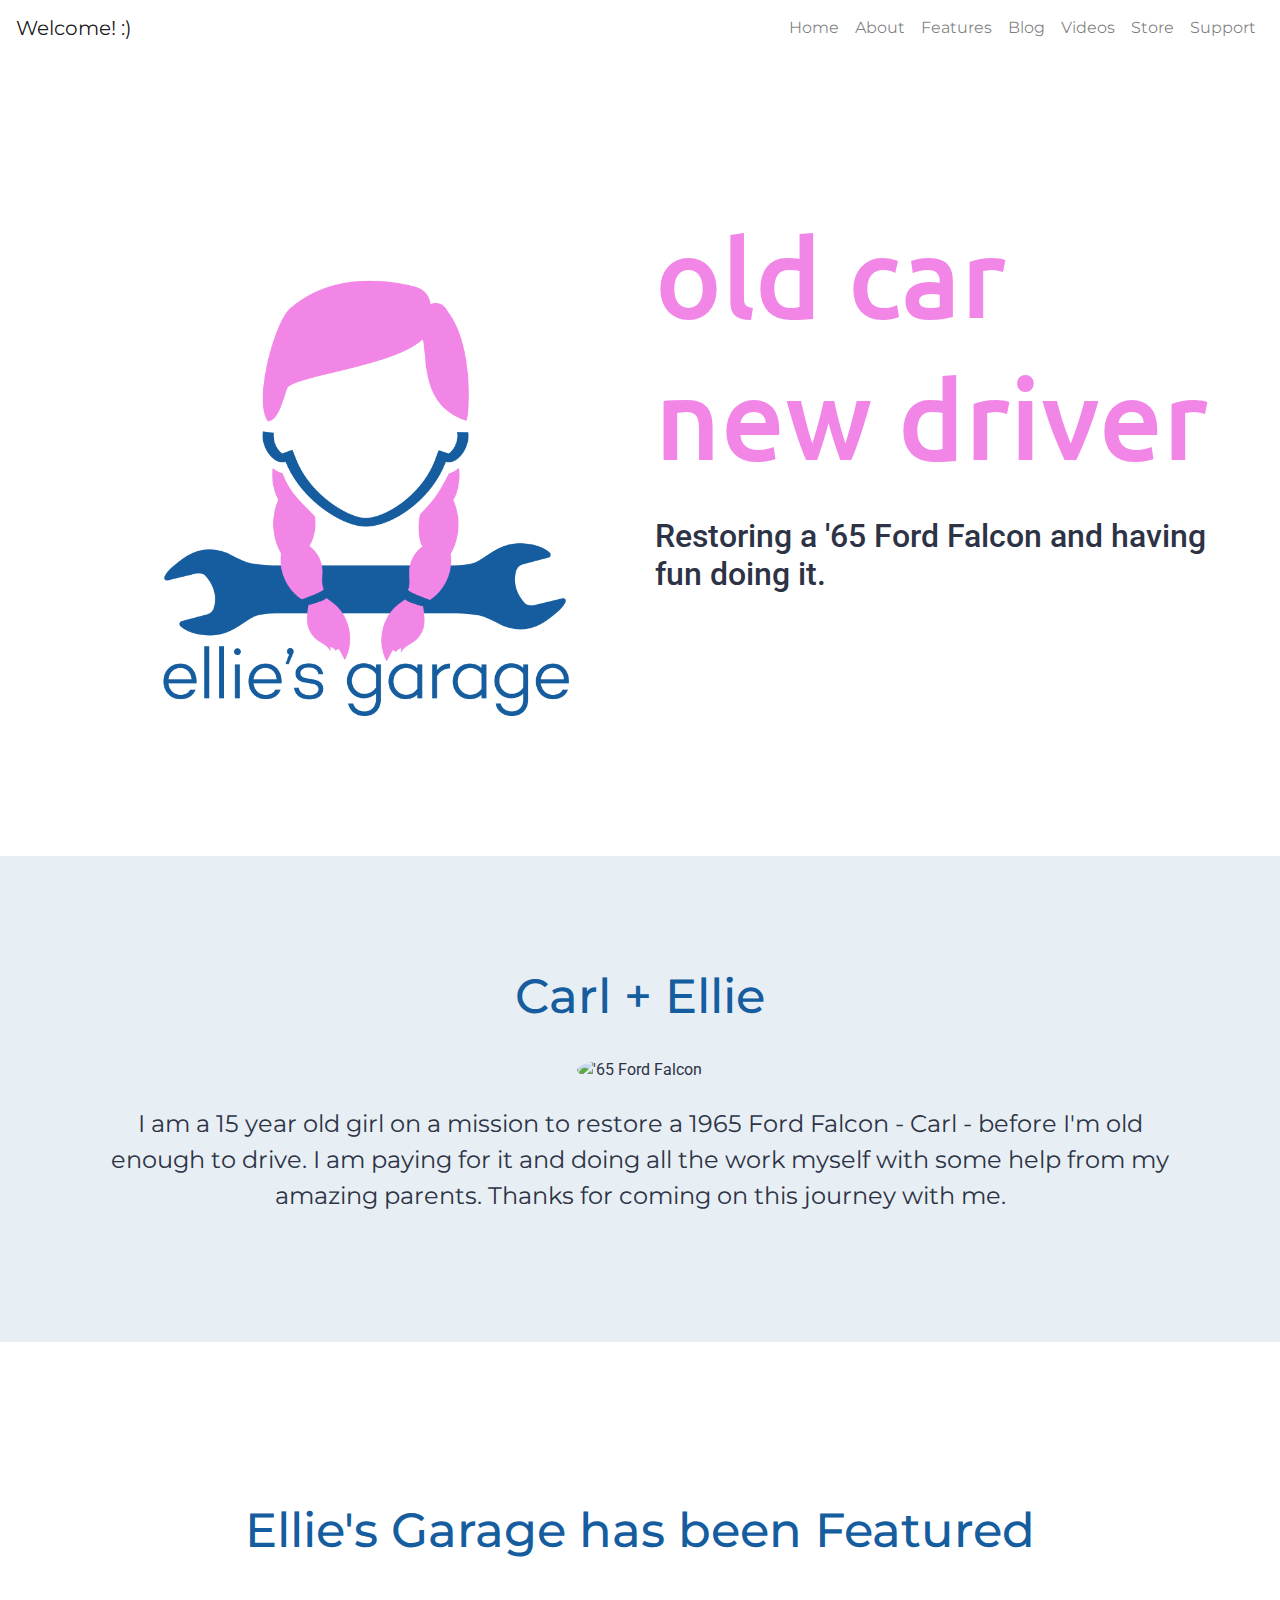
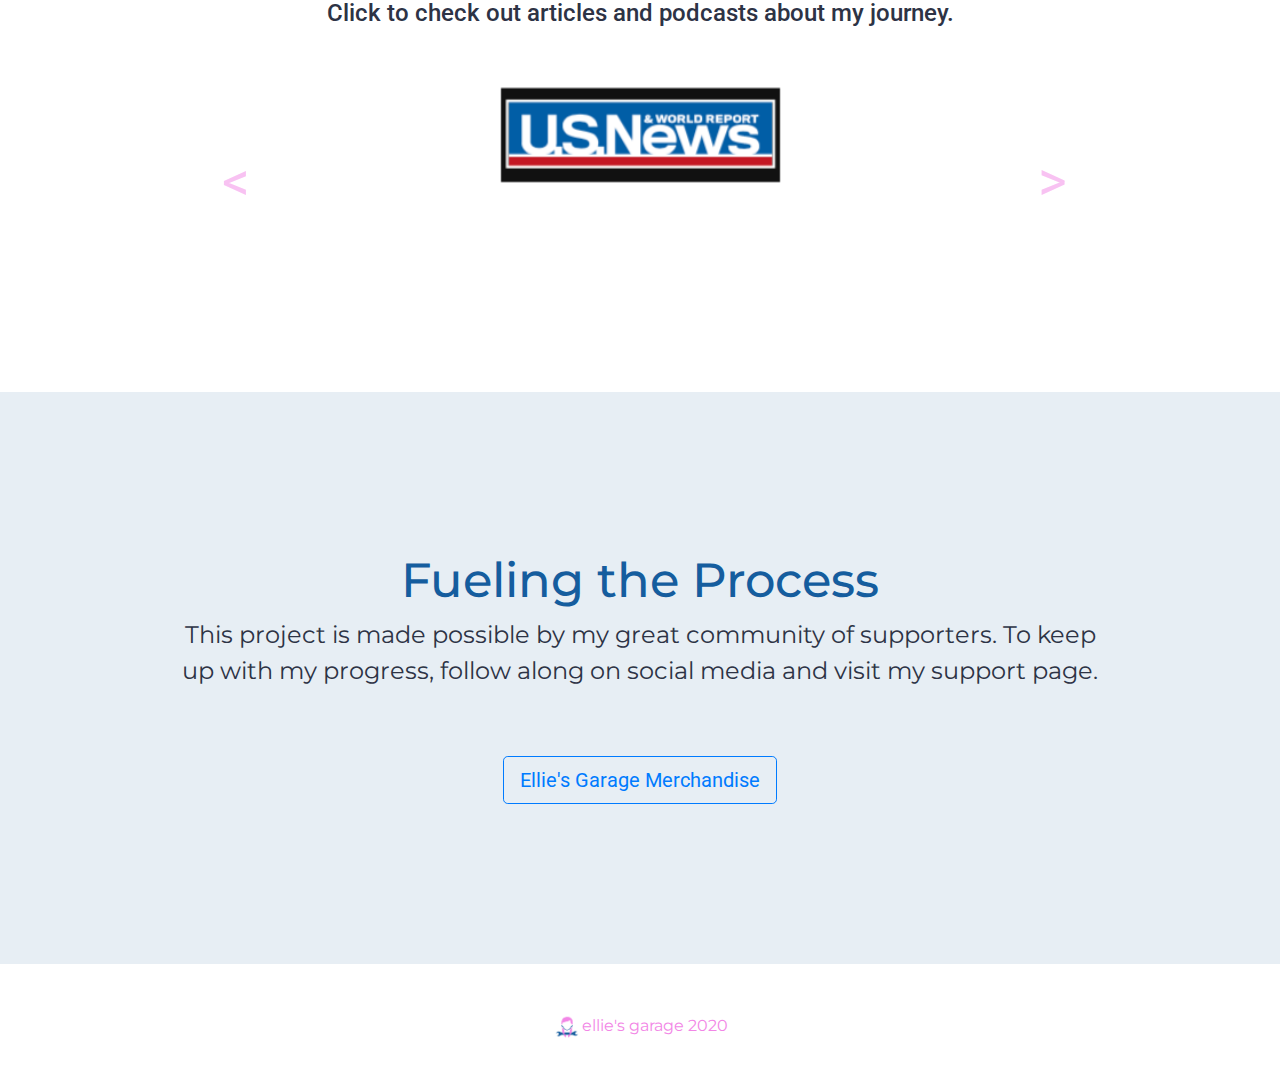
==== index.html @ fc5af0a5 "Update index.html" ====
<!DOCTYPE html>
<html>

<head>
  <meta charset="utf-8">
  <title>Ellie's Garage | </title>
  <link rel="icon" href="ellie's garage logo.ico">

  <!-- Google Fonts -->
  <link rel="preconnect" href="https://fonts.gstatic.com">
<link href="https://fonts.googleapis.com/css2?family=Montserrat:wght@400;700;900&family=Roboto&display=swap" rel="stylesheet">
<link href="https://fonts.googleapis.com/css2?family=Ubuntu:wght@500&display=swap" rel="stylesheet">
 <!-- Font Awesome -->
  <script src="https://kit.fontawesome.com/8badafd0a2.js" crossorigin="anonymous"></script>

  <!-- CSS Stylesheets-->

  <link rel="stylesheet" href="https://stackpath.bootstrapcdn.com/bootstrap/4.5.2/css/bootstrap.min.css" integrity="sha384-JcKb8q3iqJ61gNV9KGb8thSsNjpSL0n8PARn9HuZOnIxN0hoP+VmmDGMN5t9UJ0Z" crossorigin="anonymous">
  <link rel="stylesheet" href="CSS/styles.css">

<!-- Bootstrap Scripts -->
  <script src="https://code.jquery.com/jquery-3.5.1.slim.min.js" integrity="sha384-DfXdz2htPH0lsSSs5nCTpuj/zy4C+OGpamoFVy38MVBnE+IbbVYUew+OrCXaRkfj" crossorigin="anonymous"></script>
  <script src="https://cdn.jsdelivr.net/npm/popper.js@1.16.1/dist/umd/popper.min.js" integrity="sha384-9/reFTGAW83EW2RDu2S0VKaIzap3H66lZH81PoYlFhbGU+6BZp6G7niu735Sk7lN" crossorigin="anonymous"></script>
  <script src="https://stackpath.bootstrapcdn.com/bootstrap/4.5.2/js/bootstrap.min.js" integrity="sha384-B4gt1jrGC7Jh4AgTPSdUtOBvfO8shuf57BaghqFfPlYxofvL8/KUEfYiJOMMV+rV" crossorigin="anonymous"></script>



</head>

<body>

  <section class="white-section" id="title">
    <div class="container-fluid">
      <!-- Nav Bar -->
      <div class="selector">
     <nav class="navbar navbar-expand-lg navbar-light">
        <a class="navbar-brand" href="">Welcome! :)</a>
        <button class="navbar-toggler" type="button" data-toggle="collapse" data-target="#navbarTogglerDemo01" aria-controls="navbarTogglerDemo01" aria-expanded="false" aria-label="Toggle navigation">
          <span class="navbar-toggler-icon"></span>
        </button>
        <div class="collapse navbar-collapse" id="navbarTogglerDemo01">

          <ul class="navbar-nav ml-auto">
            <li class="nav-item">
              <a class="nav-link" href="#title">Home</a>
            </li>
            <li class="nav-item">
              <a class="nav-link" href="#about">About</a>
            </li>
            <li class="nav-item">
              <a class="nav-link" href="#testimonials">Features</a>
            </li>
            <li class="nav-item">
              <a class="nav-link" href="https://elliesgarage.com/blog-eg/">Blog</a>
            </li>
            <li class="nav-item">
              <a class="nav-link" href="https://elliesgarage.com/videos-eg/">Videos</a>
            </li>
            <li class="nav-item">
              <a class="nav-link" href="https://www.teepublic.com/user/ellie-s-garage" target="_blank">Store</a>
              </li>
              <li class="nav-item">
                <a class="nav-link" href="https://www.patreon.com/elliesgarage" target="_blank">Support</a>
              </li>
          </ul>
          </div>
      </nav>
      </div>
      <!-- Title -->

      <div class="row" id="heading">
        <div class="col-lg-6">
          <img class="imgtitle" src="images/EGlogowithwords.png" alt="Ellie's Garage Logo">
        </div>
        <div class="col-lg-6">
          <h1 class="big-heading"> old car</h1>
          <h1>new driver</h1>
          <h2> Restoring a '65 Ford Falcon and having fun doing it. </h2>
          </div>
      </div>
    </div>
  </section>


  <!-- Features -->

  <section class="color-section" id="about">
    <div class="container-fluid">
<h3>Carl + Ellie</h3>
<img class= "ellie-pic" src="images/EG Nov2020.jpg" alt="'65 Ford Falcon'">
<p class="about">I am a 15 year old girl on a mission to restore a 1965 Ford Falcon - Carl - before I'm old enough to drive. I am paying for it and doing all the work myself with some help from my amazing parents. Thanks for coming on this journey with me.</p>
  </div>
  </section>


  <!-- Testimonials -->

  <section class="white-section" id="testimonials">

    <h3 class="testimonial-title">Ellie's Garage has been Featured</h3>
    <h4 class="testimonial-title">Click to check out articles and podcasts about my journey.</h4>

  <div id="testimonial-carousel" class="carousel slide" data-ride="false">
    <div class="carousel-inner">
      <div class="carousel-item active container-fluid">
        <a href="https://www.usnews.com/news/best-states/virginia/articles/2020-09-13/a-visit-to-ellies-garage-virginia-teen-father-restore-car" target="_blank"><img class="press-logo" src="images/USNews.png" alt="USNews-logo"></img></a>
      </div>
      <div class="carousel-item container-fluid">
      <a href="http://www.chevyclassicsclub.com/ellies-garage/" target="_blank"><img class="press-logo" src="images/CCC-logo.png" alt="Chevy Classics Club-logo"></img></a>
      </div>
      <div class="carousel-item container-fluid">
    <a href="https://podcasts.apple.com/us/podcast/ep-52-ellies-garage-a-girl-just-doing-what-she-loves/id1459299865?i=1000478352944" target="_blank"><img class="press-logo" src="images/FG.png" alt="Femcanic-logo"></img></a>
  </div>
  <div class="carousel-item container-fluid">
  <a href="https://www.eastwood.com/promotions/father-s-day-gifts.html" target="_blank"><img class="press-logo" src="images/eastwood.png" alt="eastwood-logo"></a>
  </div>
  <div class="carousel-item container-fluid">
  <a href="https://elliesgarage.com/2020/03/07/an-old-car-for-a-new-driver/" target="_blank"><img class="press-logo" src="images/Falconclub.png" alt="Falcon-Club-logo"></a>
  </div>
  <div class="carousel-item container-fluid">
  <a href="https://open.spotify.com/episode/5Q7dZPSXMfmSL0YL0gDez9?si=nfwybLY0QIq4i05pV4oHyA" target="_blank"><img class="press-logo" src="images/GOAD.png" alt="GOAD-logo"></a>
  </div>

  </div>

      <a class="carousel-control-prev" href="#testimonial-carousel" role="button" data-slide="prev">
      <span class="carousel-control-prev-icon"></span>
      </a>

      <a class="carousel-control-next" href="#testimonial-carousel" role="button" data-slide="next">
      <span class="carousel-control-next-icon"></span>
      </a>
  </div>



  </section>


  <!-- Call to Action -->

  <section class="color-section" id="cta">
<div class="container-fluid">
    <h3 class="big-heading">Fueling the Process</h3>
    <p>This project is made possible by my great community of supporters. To keep up with my progress, follow along on social media and visit my support page.</p>
    <a href="https://www.youtube.com/elliesgarage" target="_blank"><i class="fab fa-youtube footer-items"></i></a>
    <a href="https://www.facebook.com/elliesgarage" target="_blank"><i class="fab fa-facebook-f footer-items"></i></a>
    <a href="https://www.instagram.com/elliesgarage/" target="_blank"><i class="fab fa-instagram footer-items"></i></a>
    <a href="https://www.patreon.com/elliesgarage" target="_blank" class="myButton"><i class="fab fa-patreon footer-items"></i></a>
</div>
<div>
    <a href="https://www.teepublic.com/user/ellie-s-garage" target="_blank"><button type="button" class="btn btn-outline-primary btn-lg">Ellie's Garage Merchandise</button></a>
  </div>
  </section>


  <!-- Footer -->

  <footer class="white-section" id="footer">
<div class="container-fluid">
<img class="footerbrand" src="images/Logo.png" alt="ellie's garage logo">ellie's garage 2020</img>
</div>
  </footer>


</body>

</html>
---- CSS/styles.css ----
h1 {
  font-size: 7rem;
  font-family: Ubuntu;
  color: #f286e6;
}
h2{
  font-size: 2rem;
  font-family: roboto;
    color: #2d3345;
    margin-top: 2rem;
}
h3{
  font-size: 3rem;
  font-family: Montserrat;
  color:#155d9E;
}
h4{
  font-size: 1.5rem;
  font-family: roboto;
  color: #2d3345;
}
p{
  font-size: 1.5rem;
  font-family: Montserrat;
}
.carousel-control-next-icon:after
{
  content: '>';
  font-size: 55px;
  color: #f286e6;
}

.carousel-control-prev-icon:after {
  content: '<';
  font-size: 55px;
  color: #f286e6;
}
.carousel-inner{
   height: 100%;
}
.color-section{
  background-color: #e7eef4;
  color: #2d3345;
}
.community-heading{
  color: #f286e6;
}
.ellie-pic{
  height:40%;
  width: 40%;
  border-radius: 50%;
  padding: 1.5rem;
}
.footer-items{
  padding: 3rem 1.5rem;
}
.footerbrand{
  height:30px;
  width:30px;
}
.imgtitle{
  height: 600px;
  width: 600px;
}
.press-logo{
  height: 30%;
  width:30%;
  margin: 20px 20px 50px;
}
.selector
{
  position: fixed;
  top: 0;
  left: 0;
  width: 100%;
  z-index: 1;
  background-color: white;
}
.testimonial-title{
  padding-bottom: 2rem;
}
.white-section {
  padding: 3rem;
}
#about{
  text-align: center;
  padding: 7rem 5rem;
}
#cta{
  text-align: center;
  padding: 10rem;
  font-size: 2rem;
}
#footer{
  text-align: center;
  color: #f286e6;
  font-size: 1rem;
  font-family: Montserrat;
}
#heading{
  padding-top: 10rem;
}
#testimonials{
  text-align: center;
  padding: 10rem;
}
#title{
  font-family: Montserrat;
}
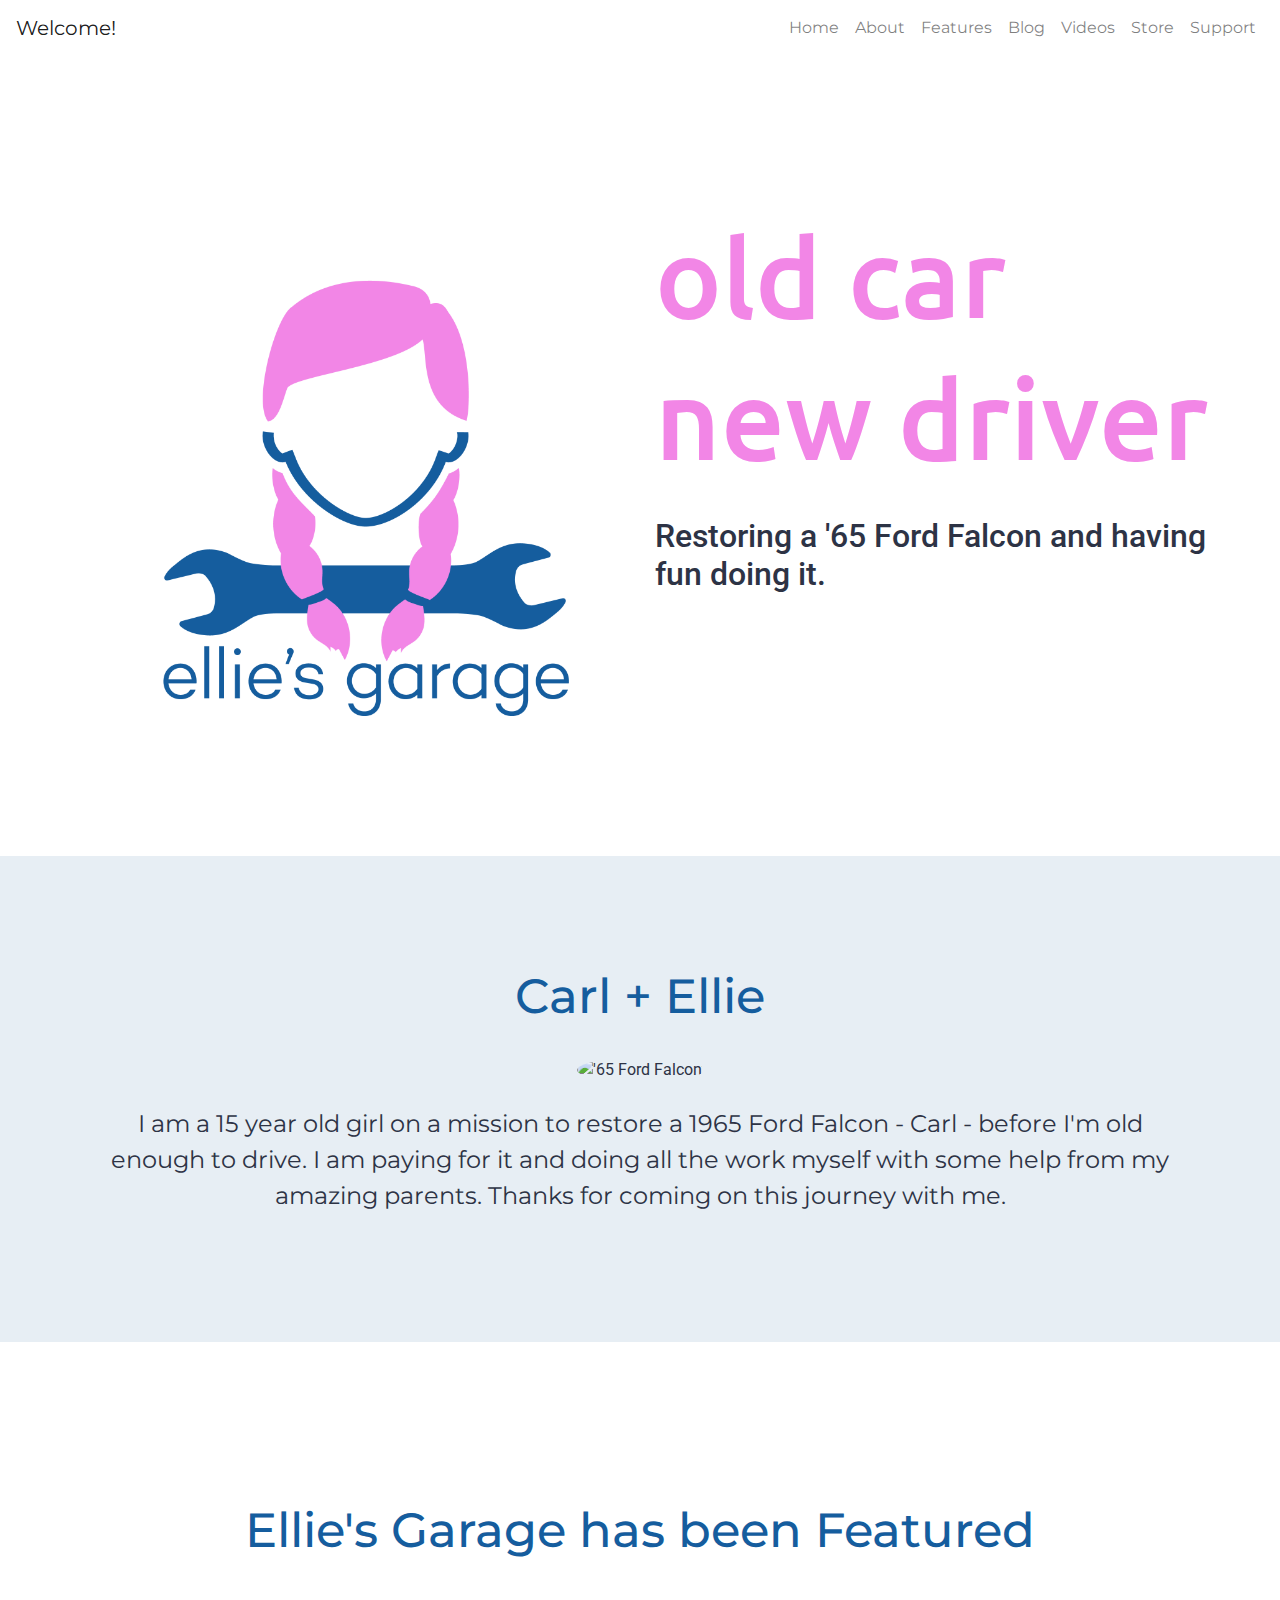
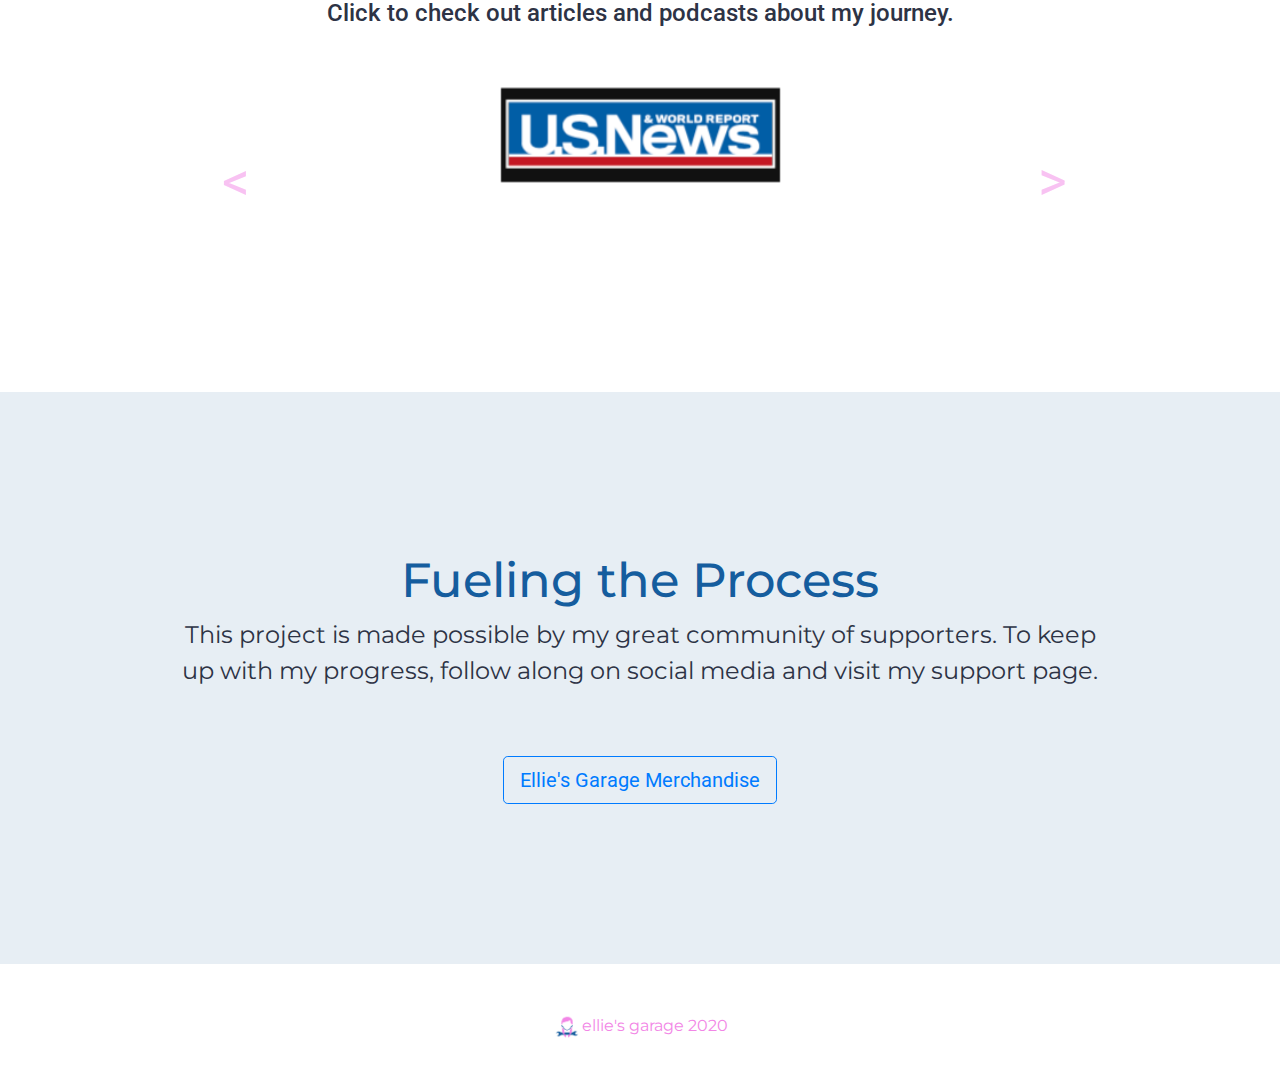
==== commit 5e2f29a9: "Update index.html" ====
--- a/index.html
+++ b/index.html
@@ -34,7 +34,7 @@
       <!-- Nav Bar -->
       <div class="selector">
      <nav class="navbar navbar-expand-lg navbar-light">
-        <a class="navbar-brand" href="">Welcome! :)</a>
+        <a class="navbar-brand" href="">Welcome!</a>
         <button class="navbar-toggler" type="button" data-toggle="collapse" data-target="#navbarTogglerDemo01" aria-controls="navbarTogglerDemo01" aria-expanded="false" aria-label="Toggle navigation">
           <span class="navbar-toggler-icon"></span>
         </button>
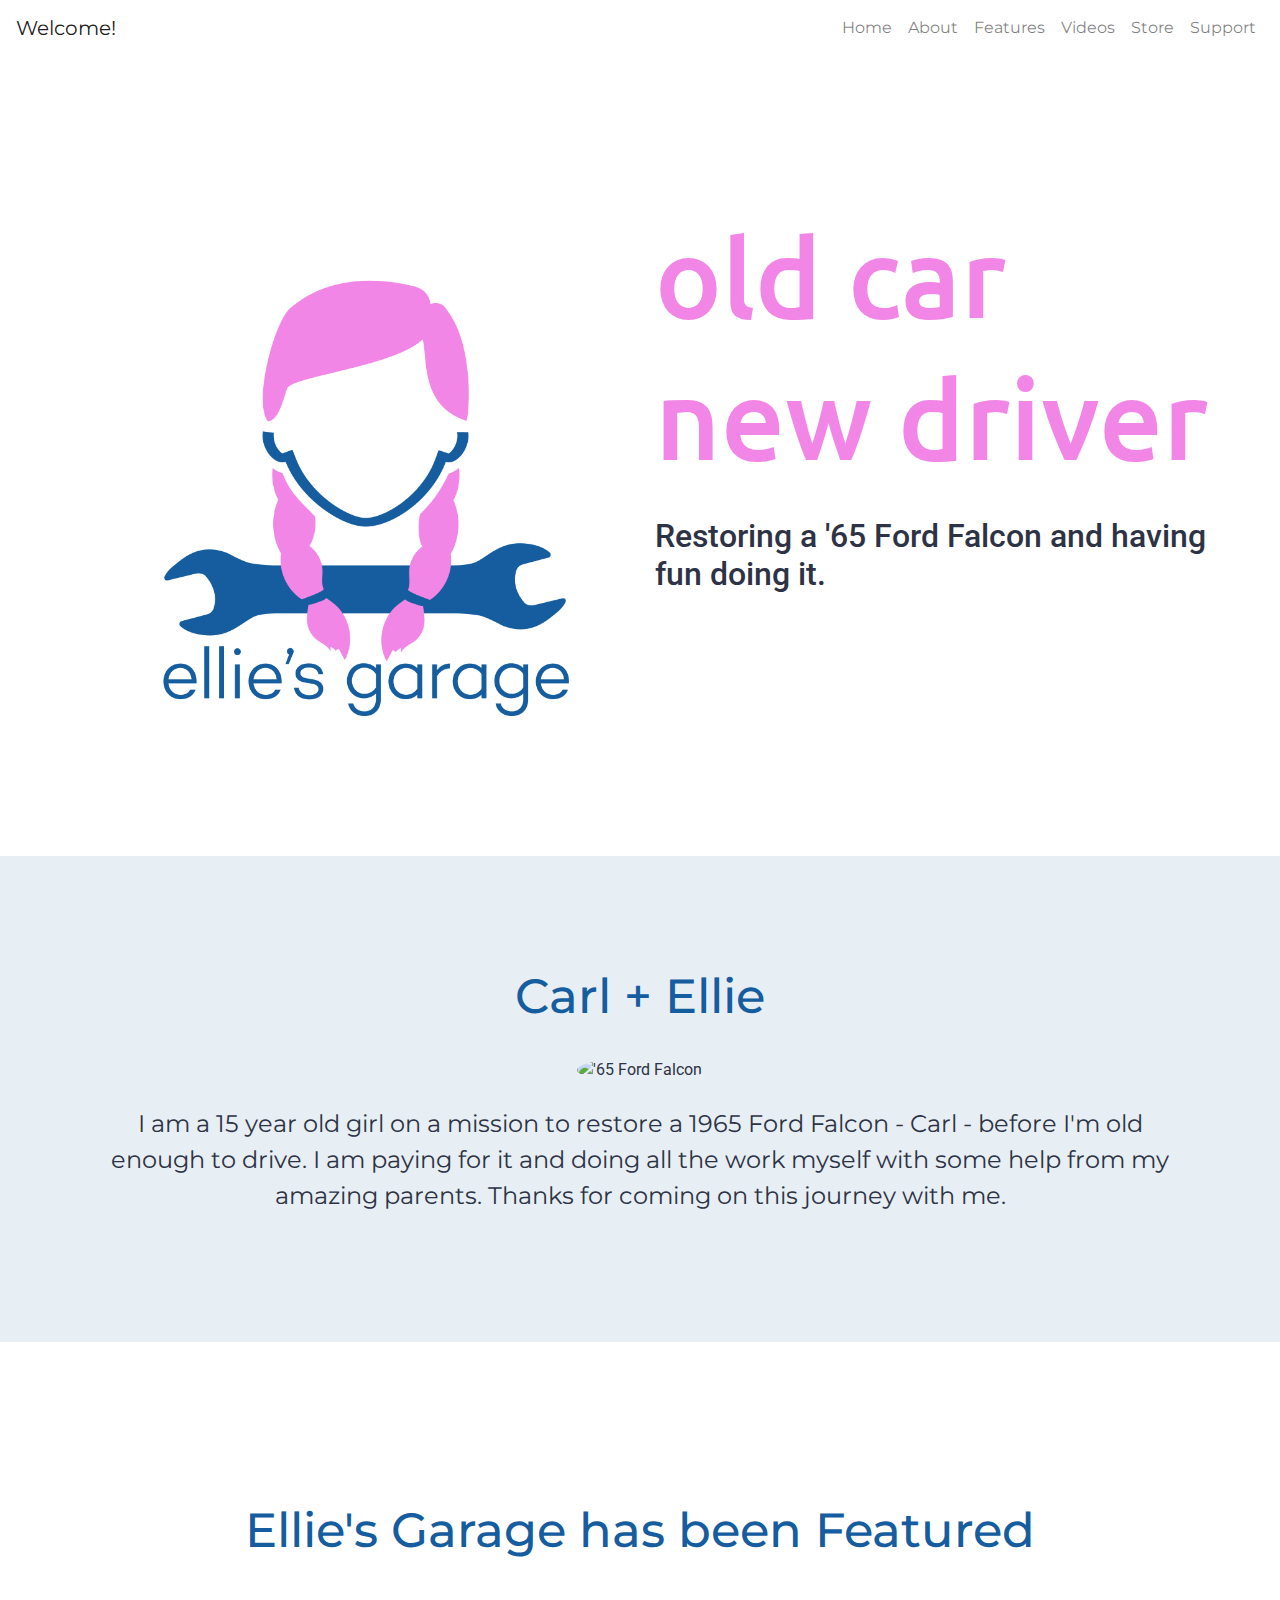
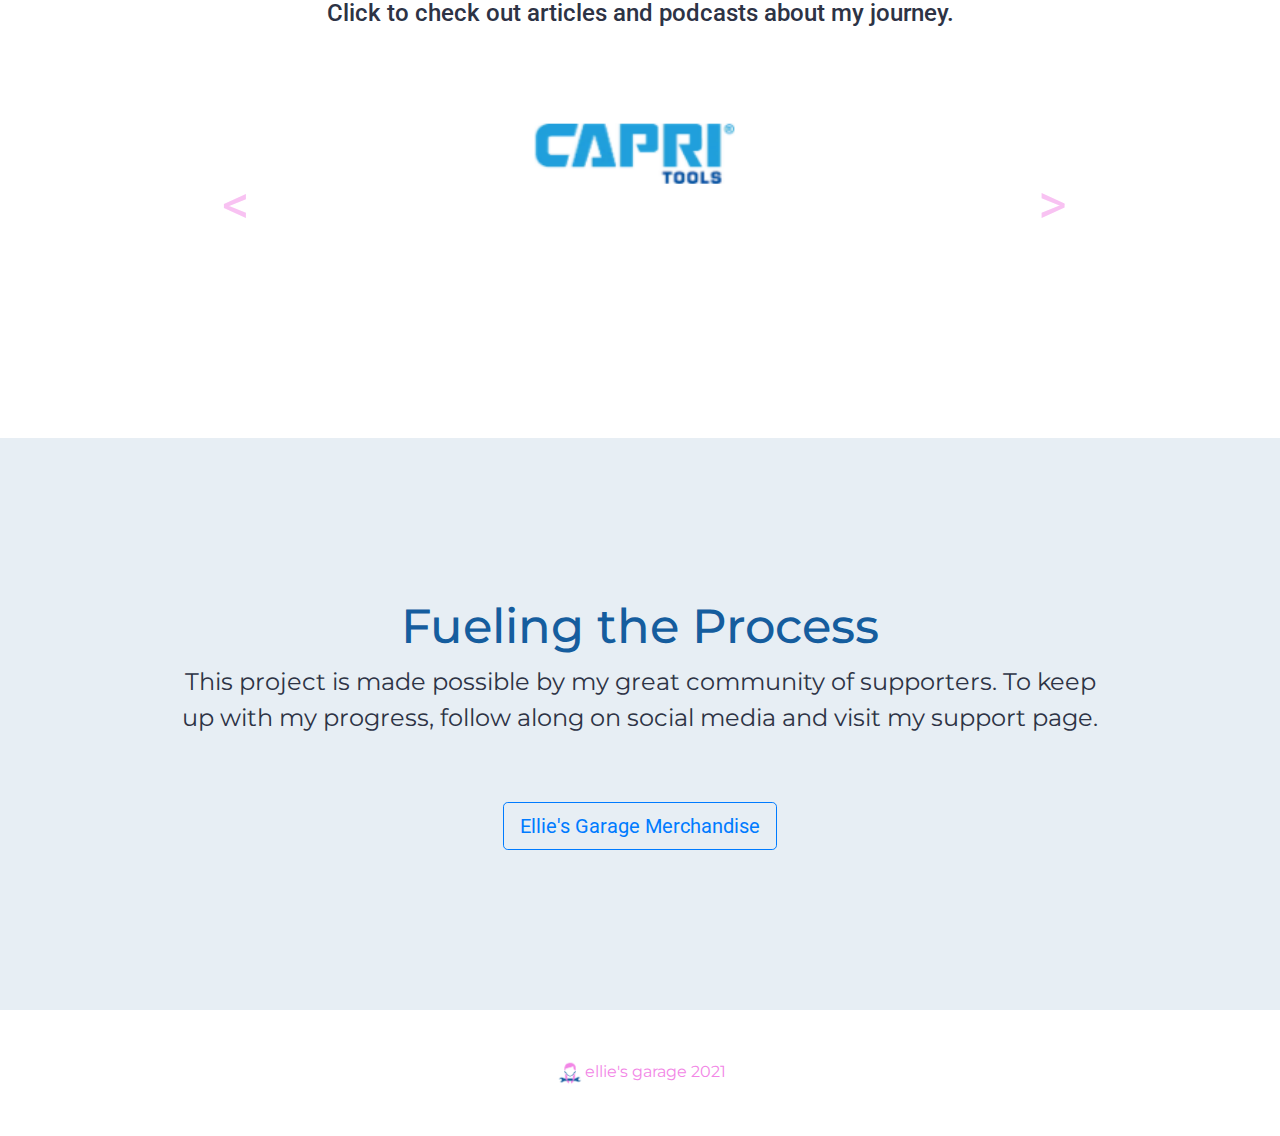
==== commit 390de1b5: "Add files via upload" ====
--- a/index.html
+++ b/index.html
@@ -51,10 +51,7 @@
               <a class="nav-link" href="#testimonials">Features</a>
             </li>
             <li class="nav-item">
-              <a class="nav-link" href="https://elliesgarage.com/blog-eg/">Blog</a>
-            </li>
-            <li class="nav-item">
-              <a class="nav-link" href="https://elliesgarage.com/videos-eg/">Videos</a>
+              <a class="nav-link" href="https://www.youtube.com/elliesgarage" target="_blank">Videos</a>
             </li>
             <li class="nav-item">
               <a class="nav-link" href="https://www.teepublic.com/user/ellie-s-garage" target="_blank">Store</a>
@@ -103,23 +100,26 @@
   <div id="testimonial-carousel" class="carousel slide" data-ride="false">
     <div class="carousel-inner">
       <div class="carousel-item active container-fluid">
-        <a href="https://www.usnews.com/news/best-states/virginia/articles/2020-09-13/a-visit-to-ellies-garage-virginia-teen-father-restore-car" target="_blank"><img class="press-logo" src="images/USNews.png" alt="USNews-logo"></img></a>
+      <a href="https://capritools.com/ellies-garage/" target="_blank"><img class="press-logo" src="images/capritools.png" alt="Capri-Tools-logo"></a>
+      </div>
+      <div class="carousel-item container-fluid">
+      <a href="https://open.spotify.com/episode/5Q7dZPSXMfmSL0YL0gDez9?si=nfwybLY0QIq4i05pV4oHyA" target="_blank"><img class="press-logo" src="images/GOAD.png" alt="GOAD-logo"></a>
+      </div>
+      <div class="carousel-item container-fluid">
+      <a href="https://elliesgarage.com/2020/03/07/an-old-car-for-a-new-driver/" target="_blank"><img class="press-logo" src="images/Falconclub.png" alt="Falcon-Club-logo"></a>
+      </div>
+      <div class="carousel-item container-fluid">
+      <a href="https://www.eastwood.com/promotions/father-s-day-gifts.html" target="_blank"><img class="press-logo" src="images/eastwood.png" alt="eastwood-logo"></a>
+      </div>
+      <div class="carousel-item container-fluid">
+      <a href="https://podcasts.apple.com/us/podcast/ep-52-ellies-garage-a-girl-just-doing-what-she-loves/id1459299865?i=1000478352944" target="_blank"><img class="press-logo" src="images/FG.png" alt="Femcanic-logo"></img></a>
       </div>
       <div class="carousel-item container-fluid">
       <a href="http://www.chevyclassicsclub.com/ellies-garage/" target="_blank"><img class="press-logo" src="images/CCC-logo.png" alt="Chevy Classics Club-logo"></img></a>
       </div>
       <div class="carousel-item container-fluid">
-    <a href="https://podcasts.apple.com/us/podcast/ep-52-ellies-garage-a-girl-just-doing-what-she-loves/id1459299865?i=1000478352944" target="_blank"><img class="press-logo" src="images/FG.png" alt="Femcanic-logo"></img></a>
-  </div>
-  <div class="carousel-item container-fluid">
-  <a href="https://www.eastwood.com/promotions/father-s-day-gifts.html" target="_blank"><img class="press-logo" src="images/eastwood.png" alt="eastwood-logo"></a>
-  </div>
-  <div class="carousel-item container-fluid">
-  <a href="https://elliesgarage.com/2020/03/07/an-old-car-for-a-new-driver/" target="_blank"><img class="press-logo" src="images/Falconclub.png" alt="Falcon-Club-logo"></a>
-  </div>
-  <div class="carousel-item container-fluid">
-  <a href="https://open.spotify.com/episode/5Q7dZPSXMfmSL0YL0gDez9?si=nfwybLY0QIq4i05pV4oHyA" target="_blank"><img class="press-logo" src="images/GOAD.png" alt="GOAD-logo"></a>
-  </div>
+        <a href="https://www.usnews.com/news/best-states/virginia/articles/2020-09-13/a-visit-to-ellies-garage-virginia-teen-father-restore-car" target="_blank"><img class="press-logo" src="images/USNews.png" alt="USNews-logo"></img></a>
+      </div>
 
   </div>
 
@@ -158,7 +158,7 @@
 
   <footer class="white-section" id="footer">
 <div class="container-fluid">
-<img class="footerbrand" src="images/Logo.png" alt="ellie's garage logo">ellie's garage 2020</img>
+<img class="footerbrand" src="images/Logo.png" alt="ellie's garage logo">ellie's garage 2021</img>
 </div>
   </footer>
 
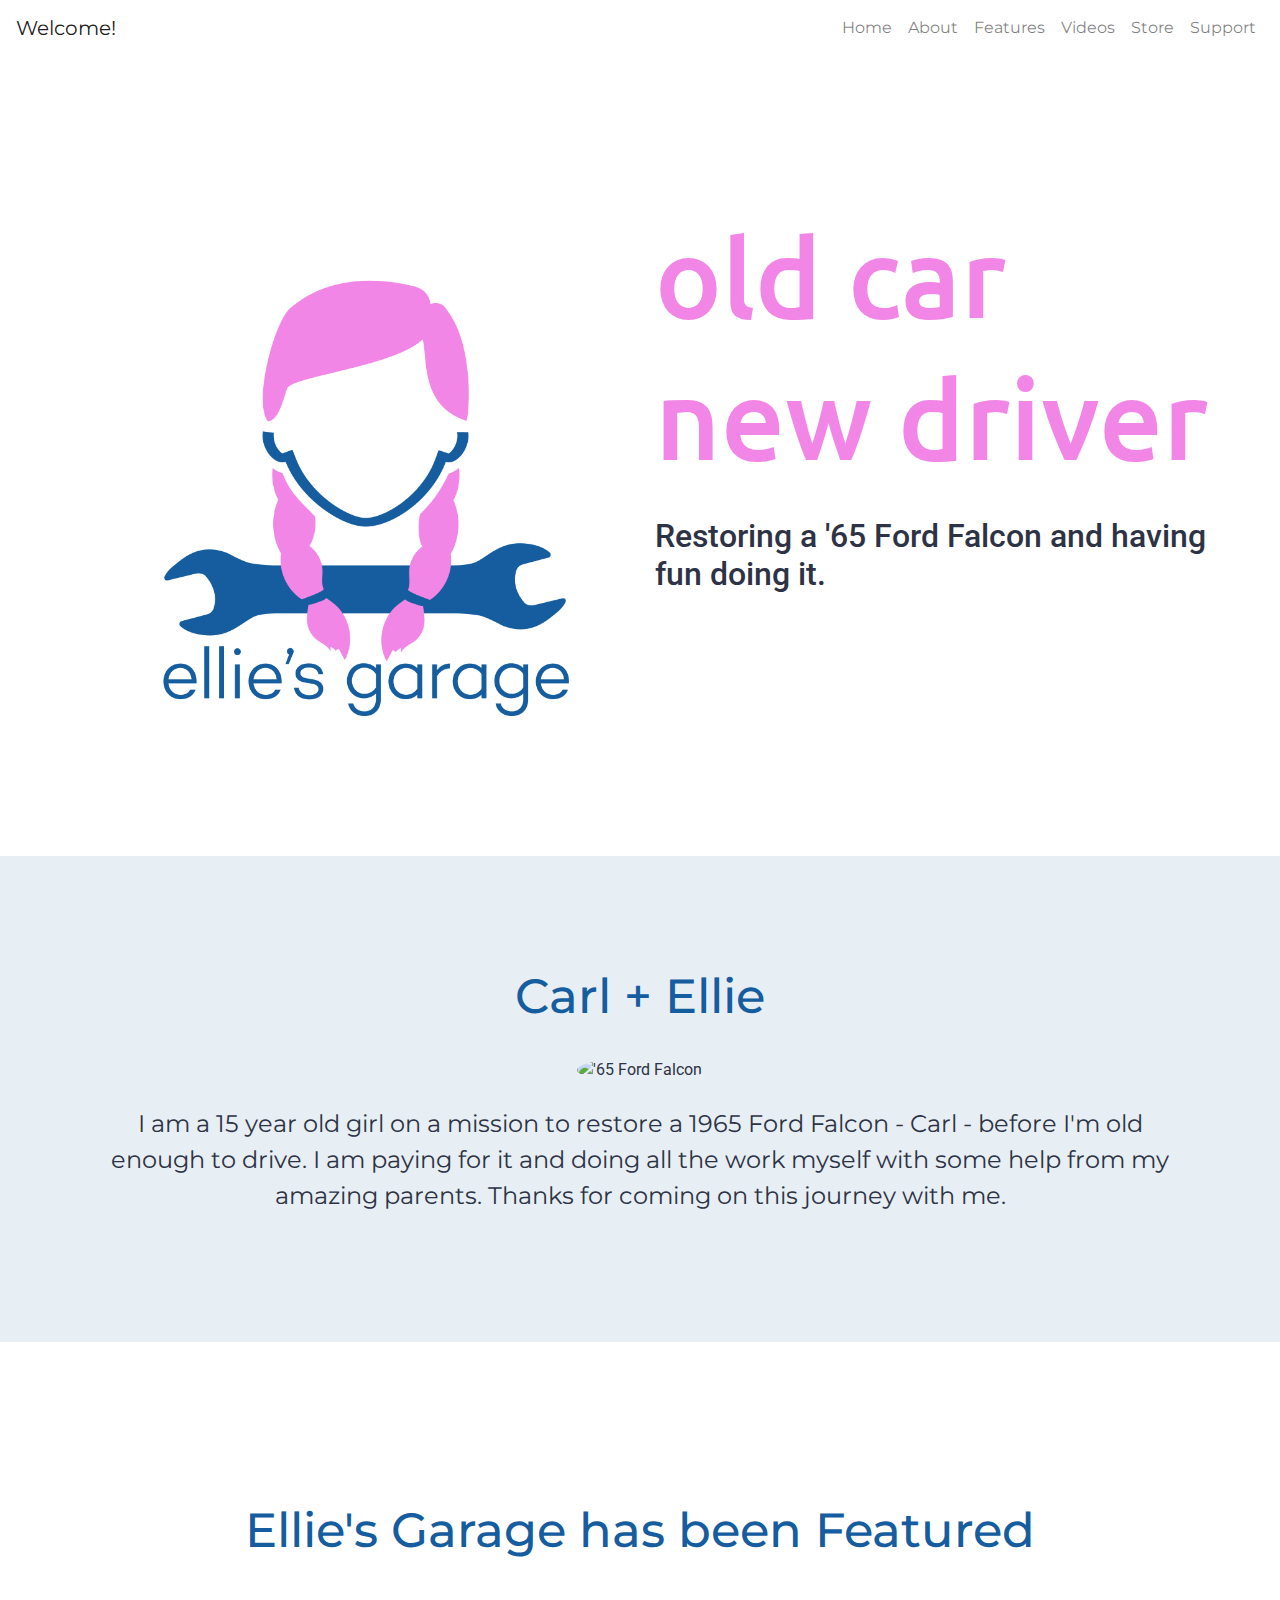
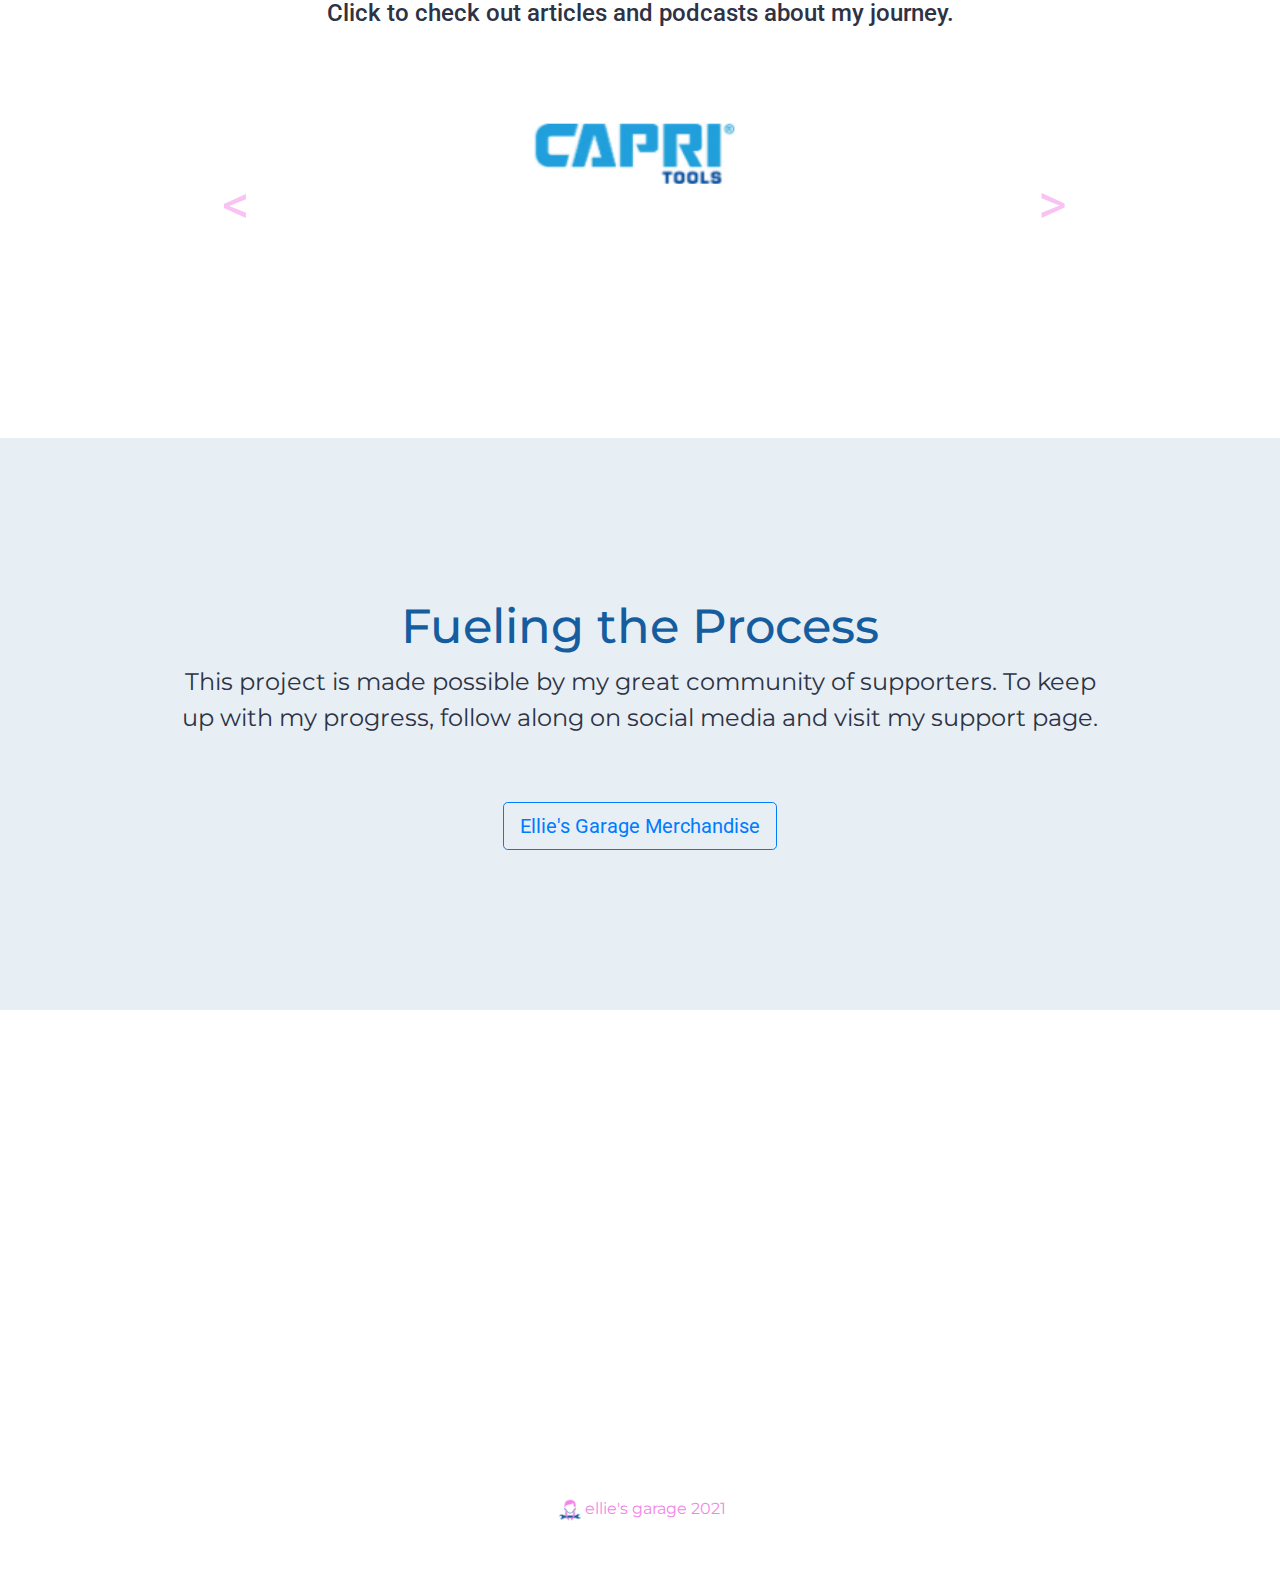
==== commit c618a8c1: "Add files via upload" ====
--- a/index.html
+++ b/index.html
@@ -158,6 +158,10 @@
 
   <footer class="white-section" id="footer">
 <div class="container-fluid">
+<div class= "insta">
+  <!-- SnapWidget -->
+  <iframe src="https://snapwidget.com/embed/915686" class="snapwidget-widget" allowtransparency="true" frameborder="0" scrolling="no" style="border:none; overflow:hidden;  width:495px; height:330px"></iframe>
+</div>
 <img class="footerbrand" src="images/Logo.png" alt="ellie's garage logo">ellie's garage 2021</img>
 </div>
   </footer>
--- a/CSS/styles.css
+++ b/CSS/styles.css
@@ -62,6 +62,10 @@
   height: 600px;
   width: 600px;
 }
+.insta{
+  padding-top: 50px;
+  padding-bottom: 50px;
+}
 .press-logo{
   height: 30%;
   width:30%;
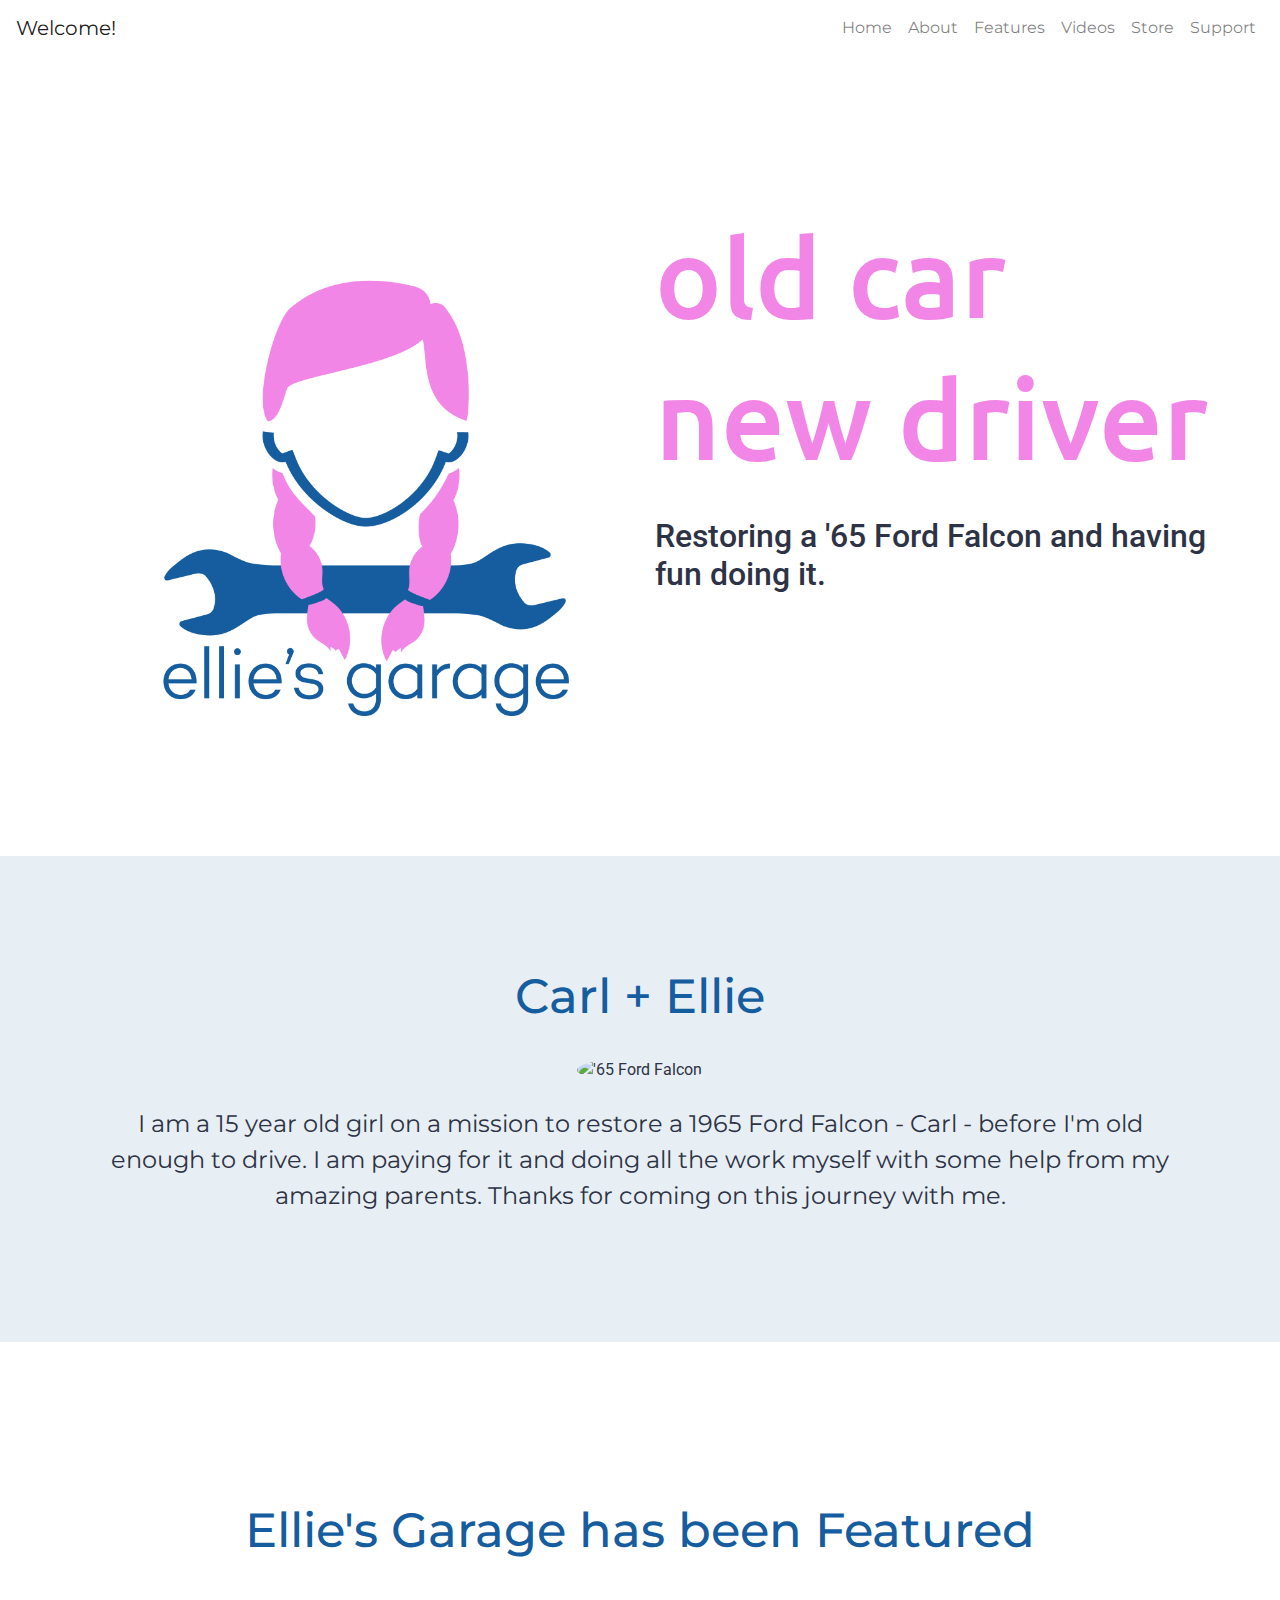
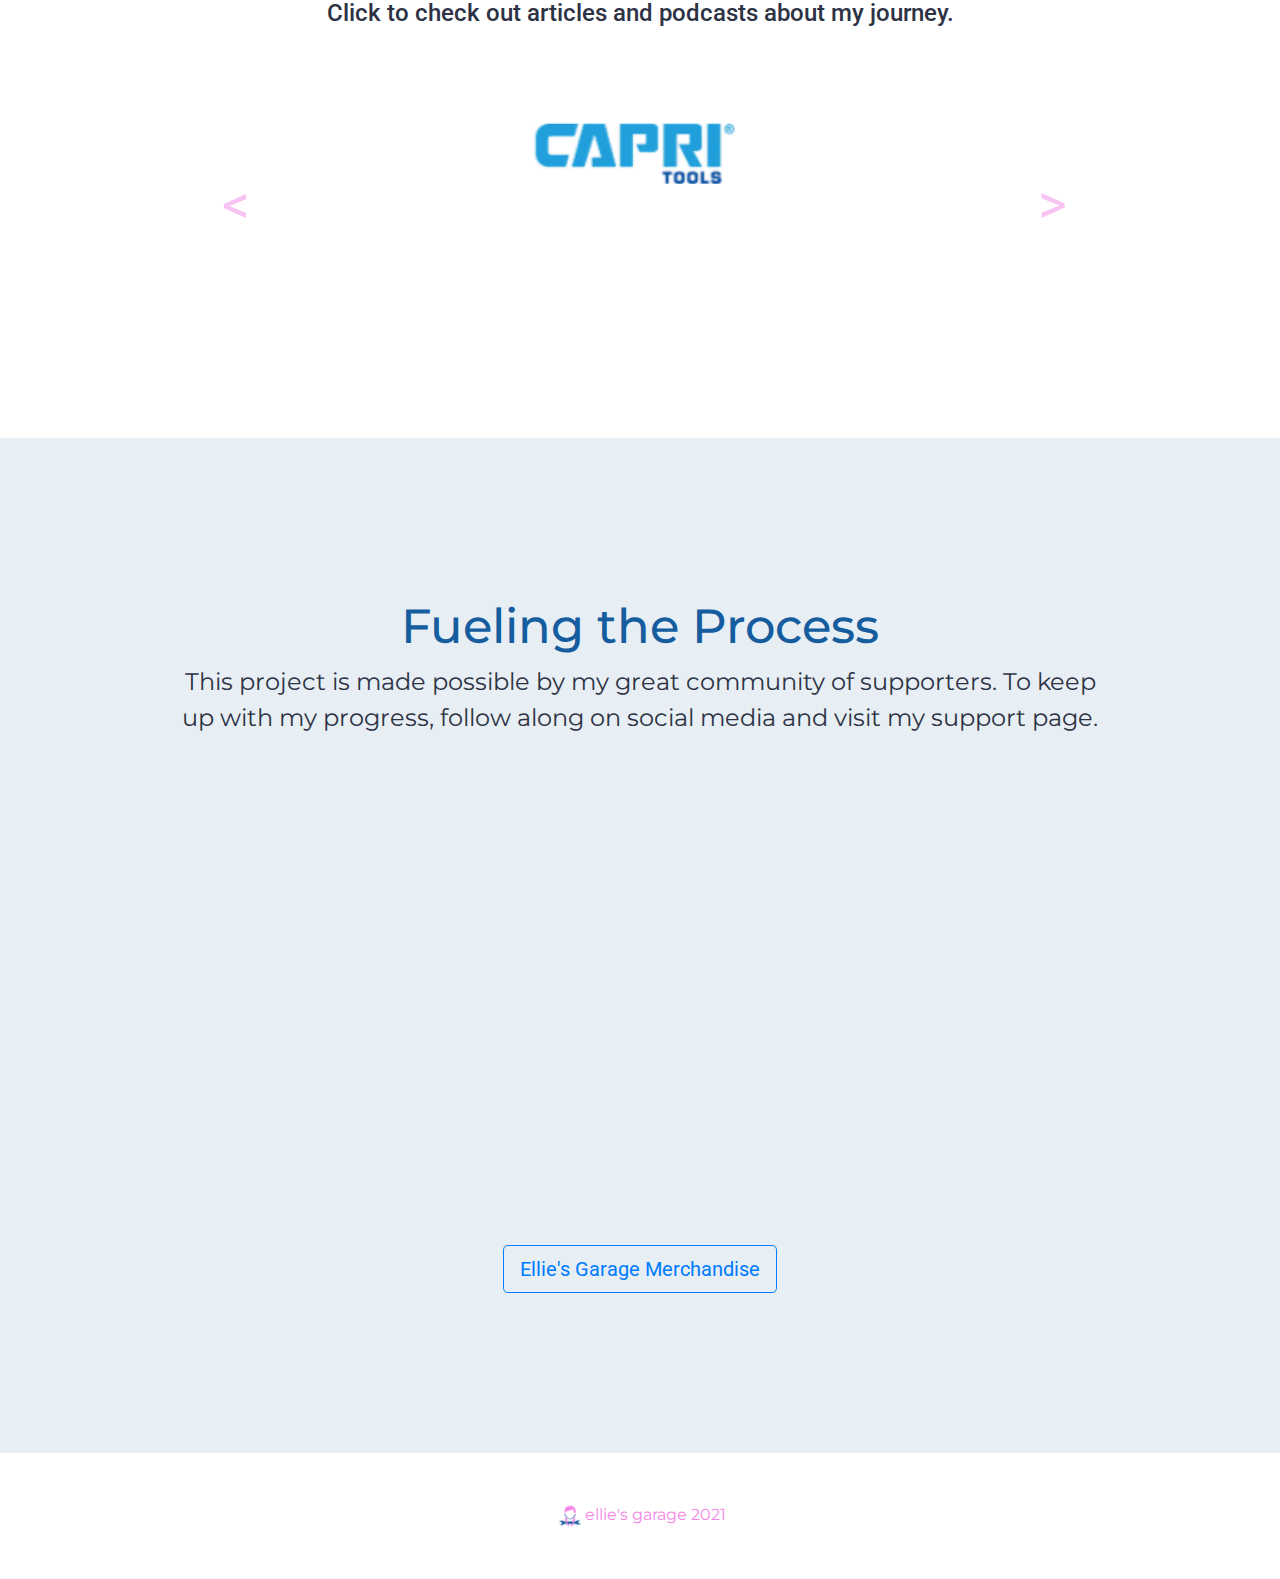
==== commit 4f2a7524: "Add files via upload" ====
--- a/index.html
+++ b/index.html
@@ -143,6 +143,10 @@
 <div class="container-fluid">
     <h3 class="big-heading">Fueling the Process</h3>
     <p>This project is made possible by my great community of supporters. To keep up with my progress, follow along on social media and visit my support page.</p>
+    <div class= "insta">
+      <!-- SnapWidget -->
+      <iframe src="https://snapwidget.com/embed/915686" class="snapwidget-widget" allowtransparency="true" frameborder="0" scrolling="no" style="border:none; overflow:hidden;  width:495px; height:330px"></iframe>
+    </div>
     <a href="https://www.youtube.com/elliesgarage" target="_blank"><i class="fab fa-youtube footer-items"></i></a>
     <a href="https://www.facebook.com/elliesgarage" target="_blank"><i class="fab fa-facebook-f footer-items"></i></a>
     <a href="https://www.instagram.com/elliesgarage/" target="_blank"><i class="fab fa-instagram footer-items"></i></a>
@@ -158,10 +162,7 @@
 
   <footer class="white-section" id="footer">
 <div class="container-fluid">
-<div class= "insta">
-  <!-- SnapWidget -->
-  <iframe src="https://snapwidget.com/embed/915686" class="snapwidget-widget" allowtransparency="true" frameborder="0" scrolling="no" style="border:none; overflow:hidden;  width:495px; height:330px"></iframe>
-</div>
+
 <img class="footerbrand" src="images/Logo.png" alt="ellie's garage logo">ellie's garage 2021</img>
 </div>
   </footer>
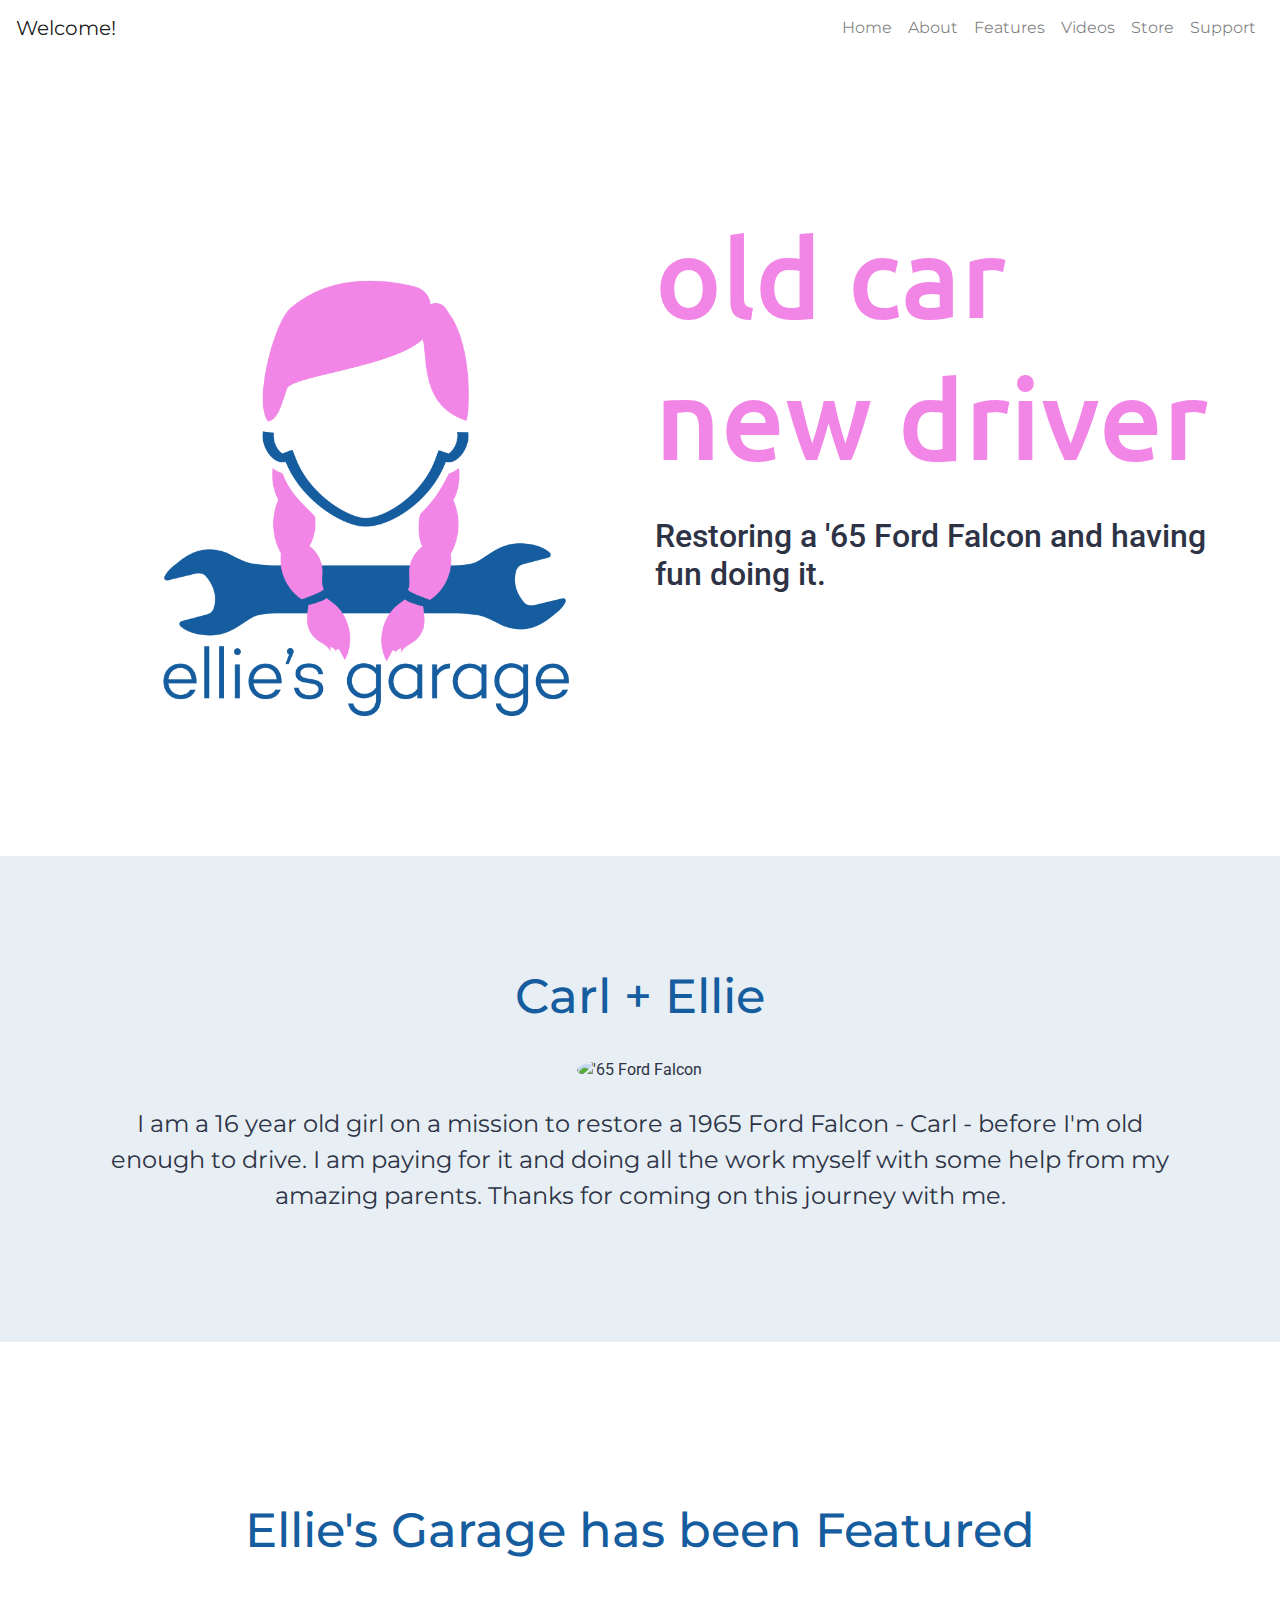
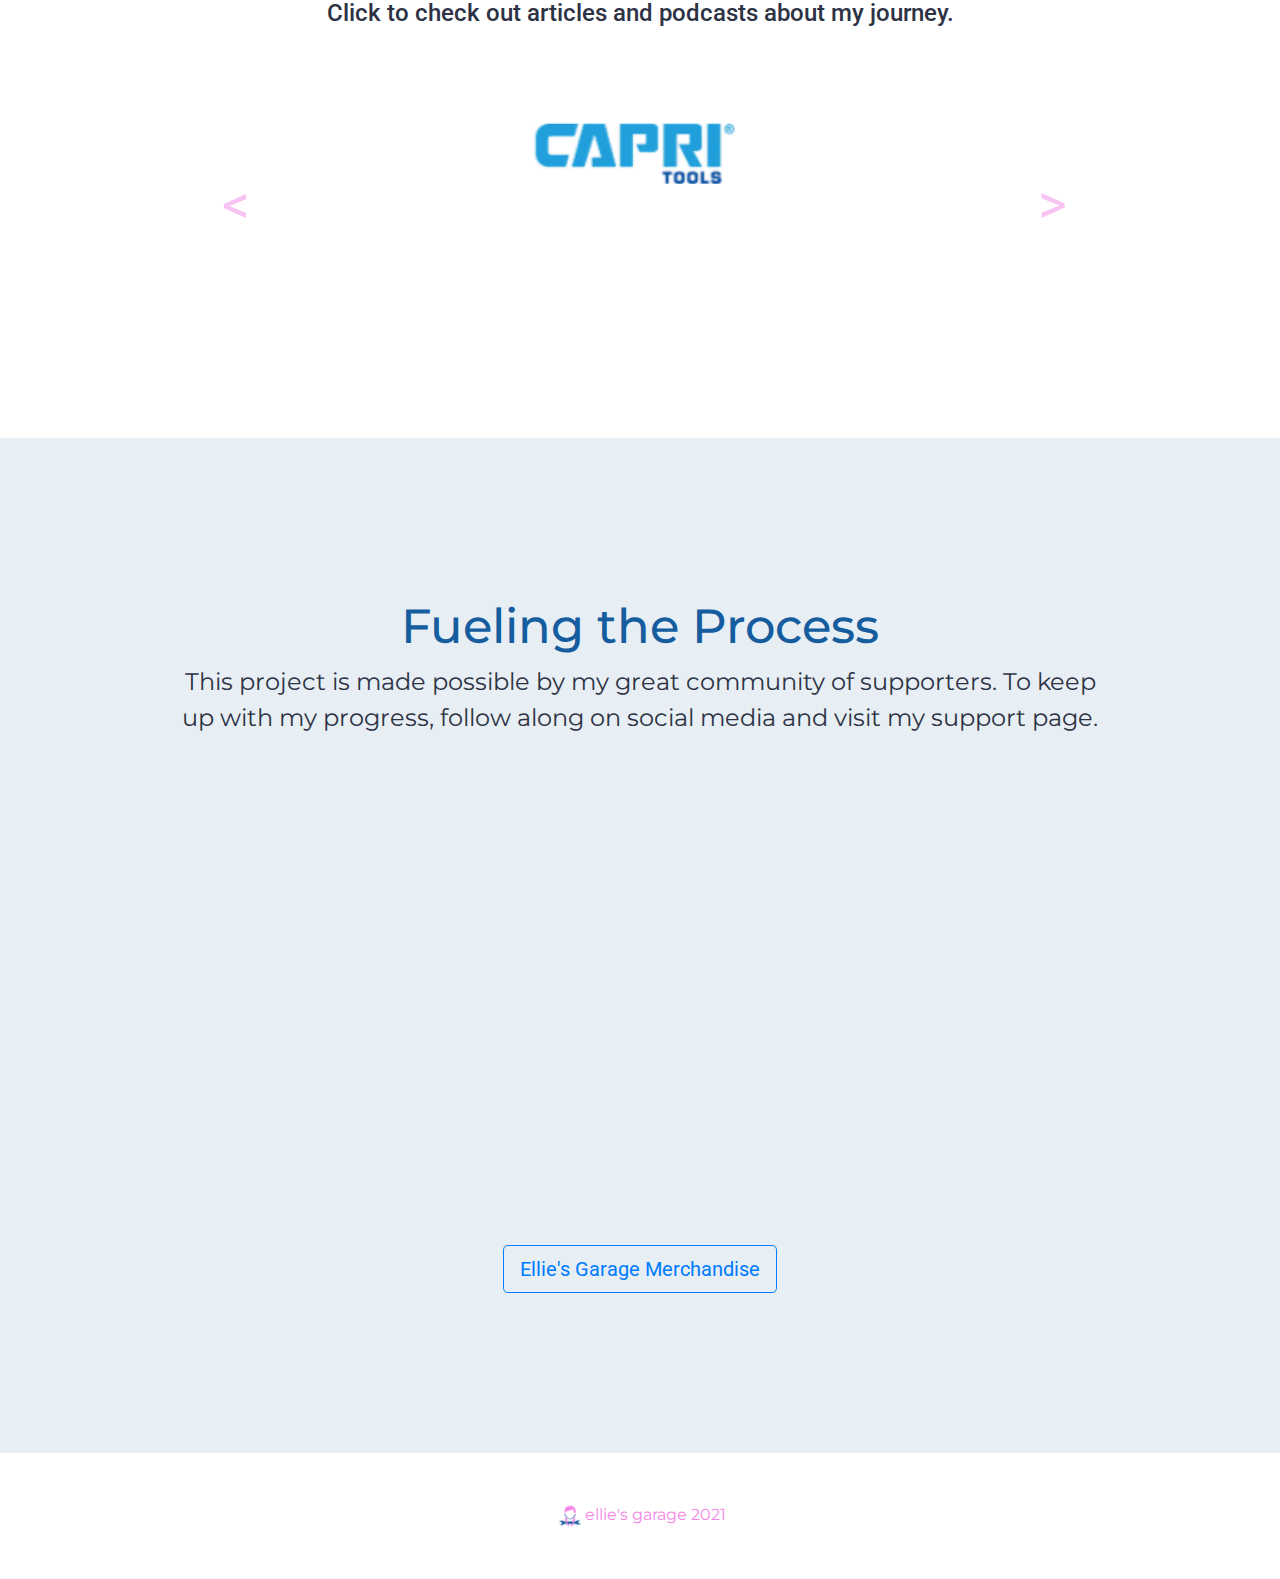
==== commit 7a60e809: "Update index.html" ====
--- a/index.html
+++ b/index.html
@@ -85,7 +85,7 @@
     <div class="container-fluid">
 <h3>Carl + Ellie</h3>
 <img class= "ellie-pic" src="images/EG Nov2020.jpg" alt="'65 Ford Falcon'">
-<p class="about">I am a 15 year old girl on a mission to restore a 1965 Ford Falcon - Carl - before I'm old enough to drive. I am paying for it and doing all the work myself with some help from my amazing parents. Thanks for coming on this journey with me.</p>
+<p class="about">I am a 16 year old girl on a mission to restore a 1965 Ford Falcon - Carl - before I'm old enough to drive. I am paying for it and doing all the work myself with some help from my amazing parents. Thanks for coming on this journey with me.</p>
   </div>
   </section>
 
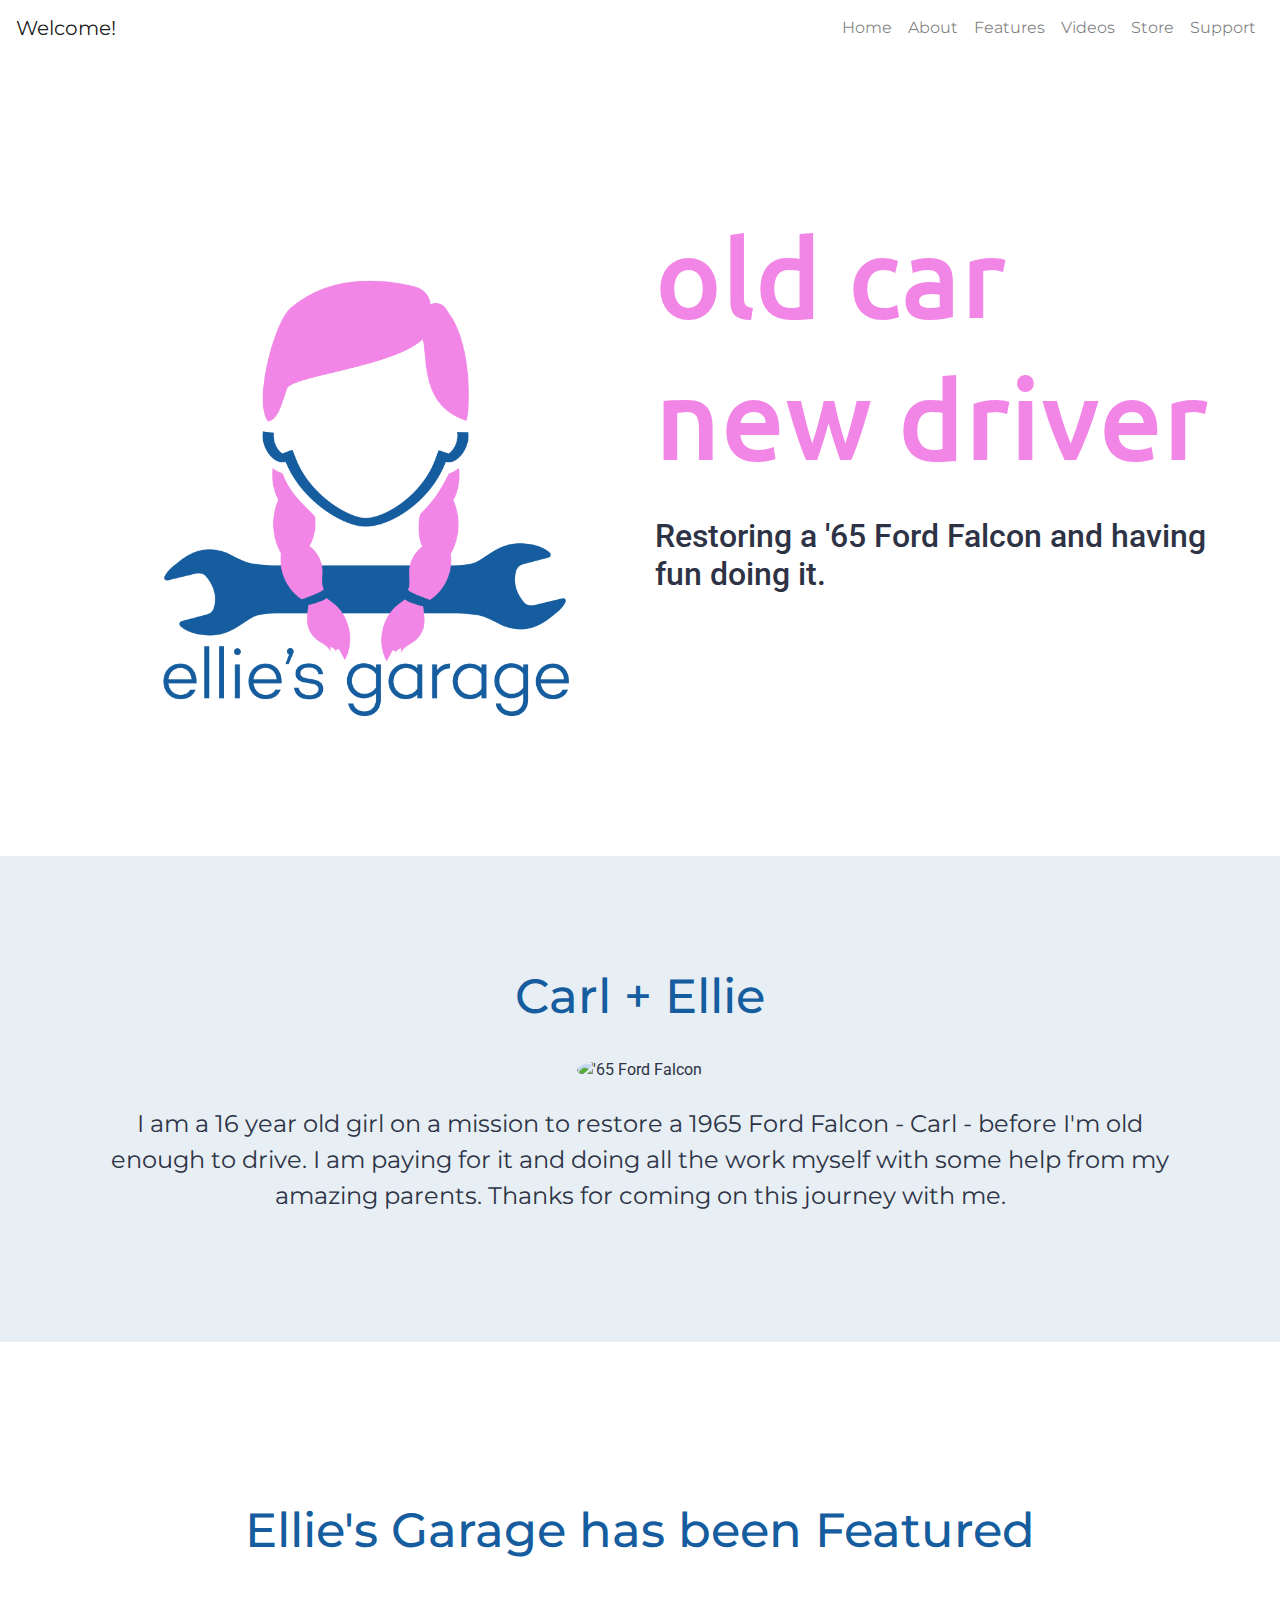
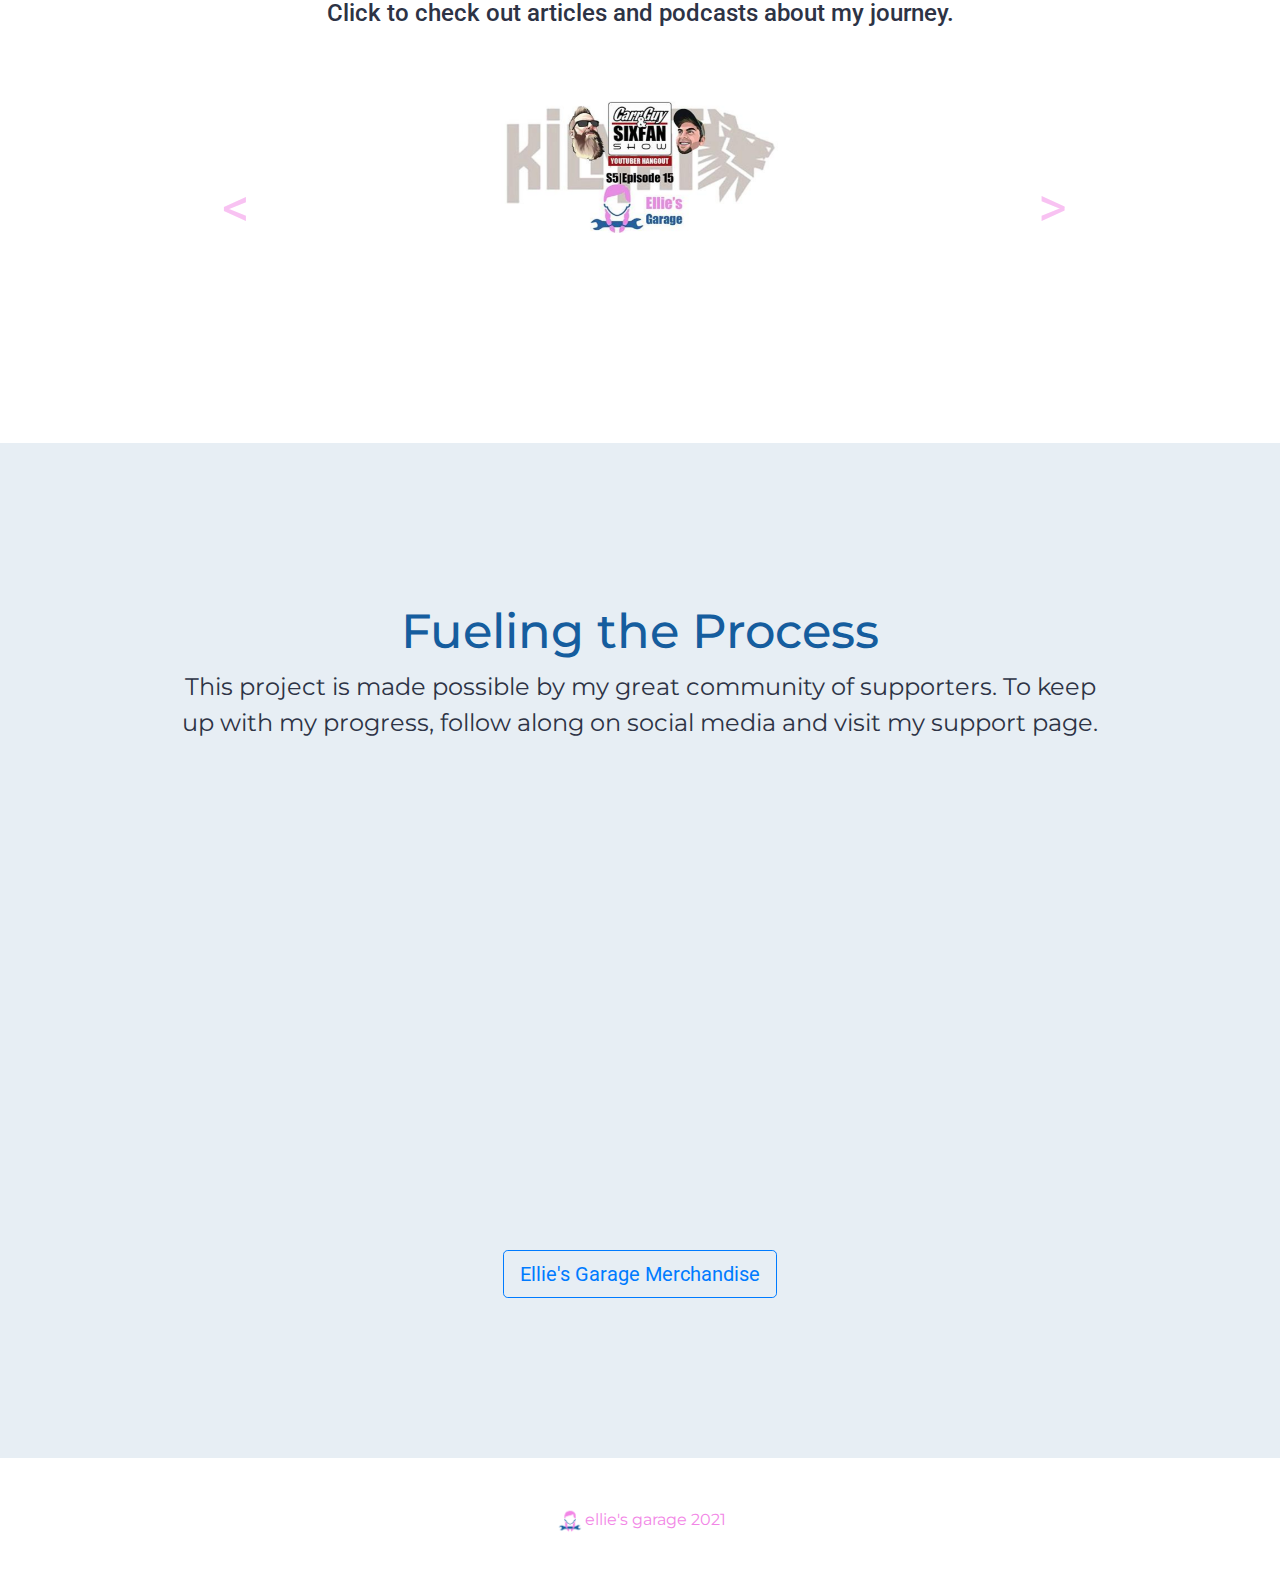
==== commit 9a042d56: "Add files via upload" ====
--- a/index.html
+++ b/index.html
@@ -100,8 +100,17 @@
   <div id="testimonial-carousel" class="carousel slide" data-ride="false">
     <div class="carousel-inner">
       <div class="carousel-item active container-fluid">
+      <a href="https://youtu.be/rEl9K3K7xAw" target="_blank"><img class="press-logo" src="images/CarrG.jpg" alt="CarrGuy-logo"></a>
+      </div>
+
+
+      <div class="carousel-item container-fluid">
+      <a href="https://yoooulife.com/restoring-an-old-car-for-a-new-driver-by-eg/" target="_blank"><img class="press-logo" src="images/yooou.png" alt="yooou-logo"></a>
+      </div>
+      <div class="carousel-item container-fluid">
       <a href="https://capritools.com/ellies-garage/" target="_blank"><img class="press-logo" src="images/capritools.png" alt="Capri-Tools-logo"></a>
       </div>
+
       <div class="carousel-item container-fluid">
       <a href="https://open.spotify.com/episode/5Q7dZPSXMfmSL0YL0gDez9?si=nfwybLY0QIq4i05pV4oHyA" target="_blank"><img class="press-logo" src="images/GOAD.png" alt="GOAD-logo"></a>
       </div>
